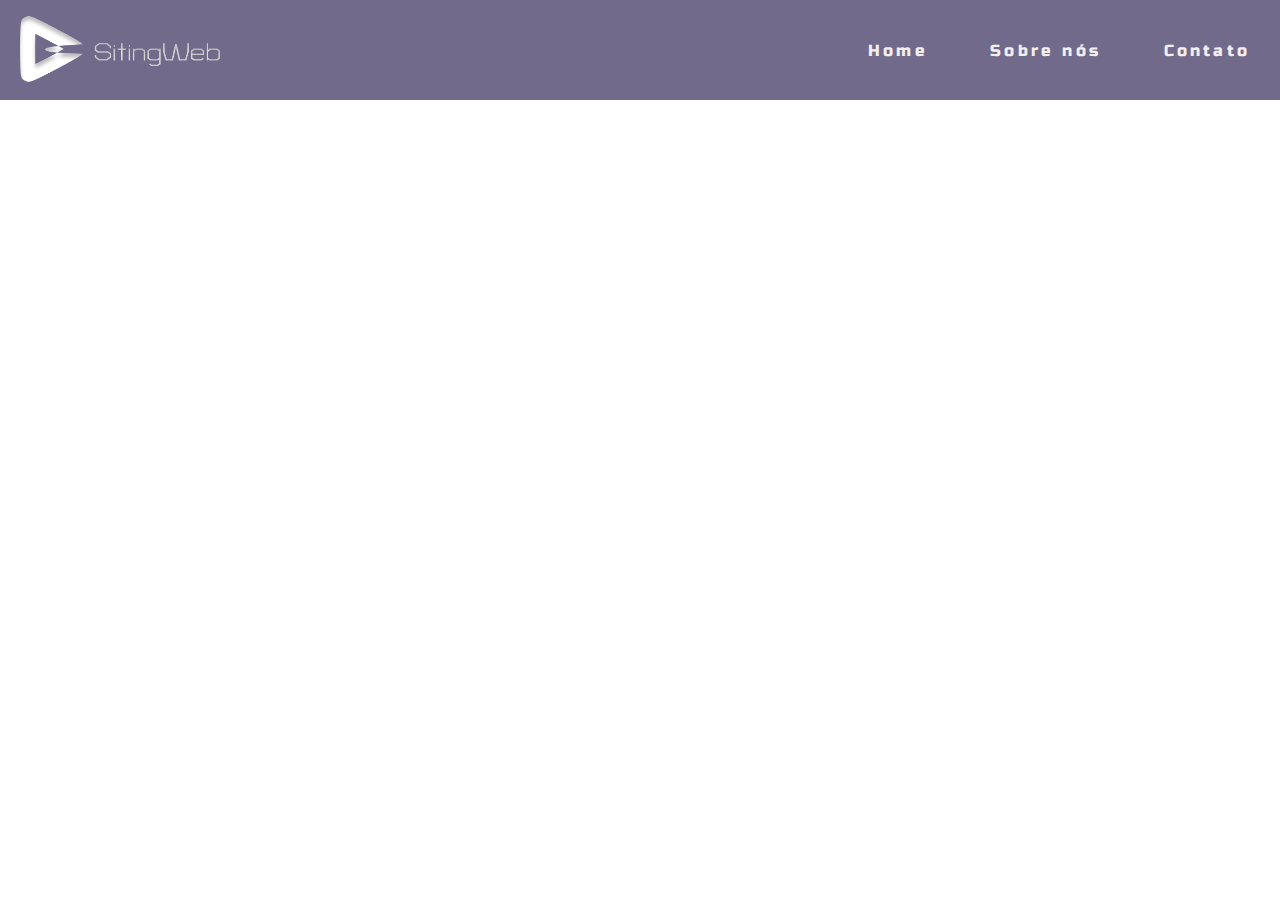
==== Modulo12/index.html @ 3c8757b7 "incluindo os links ao newsletter e o post" ====
<!DOCTYPE html>
<html lang="pt-br">
    <head>
        <title>SitingWeb</title>
        <meta charset="UTF-8">
        <meta name="viewport" content="width=device-width, initial-scale=1">    
        <link rel="stylesheet" href="css/main.css">
    </head>

    <body>
        
        <header>
        <div class="logo">
            <img src="imagens/logopag.png" alt="WebSiting" style="width: 200px;height: auto;">
        </div>
            <nav>
                <ul>
                     <li><a href="">Home</a></li>
                     <li><a href="">Sobre nós</a></li>
                     <li><a href="">Contato</a></li>
                    
                </ul>    
                    
            </nav>
          
        </header>

        <section>

            <div>
                <img src="" alt="">
            </div>
        </section>

       
       
       
       
    </body>
---- Modulo12/css/main.css ----
@import url('https://fonts.googleapis.com/css2?family=Turret+Road:wght@700&display=swap');
@import url('https://fonts.googleapis.com/css2?family=Russo+One&family=Turret+Road:wght@700&display=swap');

/*color navegador: #716A8A
color font: F3EEEF es como blanco*/

*{ margin: 0; padding: 0; box-sizing: border-box;}

html{font-size: 62.5%;}

header{
    background: #716A8A;
    display: flex; 
    height: 100px;
    justify-content: space-between;/*El logo y la lista se iran uno a cada esquina*/
    align-items: center; /*En este caso los elementos de la lista y el logo se podran centrar dentro del header*/
}


nav ul li {
    list-style: none; 
    display: inline-block;}/*Asi los elemtnos de la lista se colocaran uno al lado del otro*/

nav ul li a{
        text-decoration: none;
        color: #F3EEEF;
        font-size: 1.6rem;
        font-family: 'Russo One', sans-serif;
        display: block;/*Esto se hace para que a los elementos se les pueda añair padding y otras caracteristicas*/
        padding: 0.5rem 3.0rem;
        letter-spacing: 0.20em;}

.logo{margin-left: 2rem;}
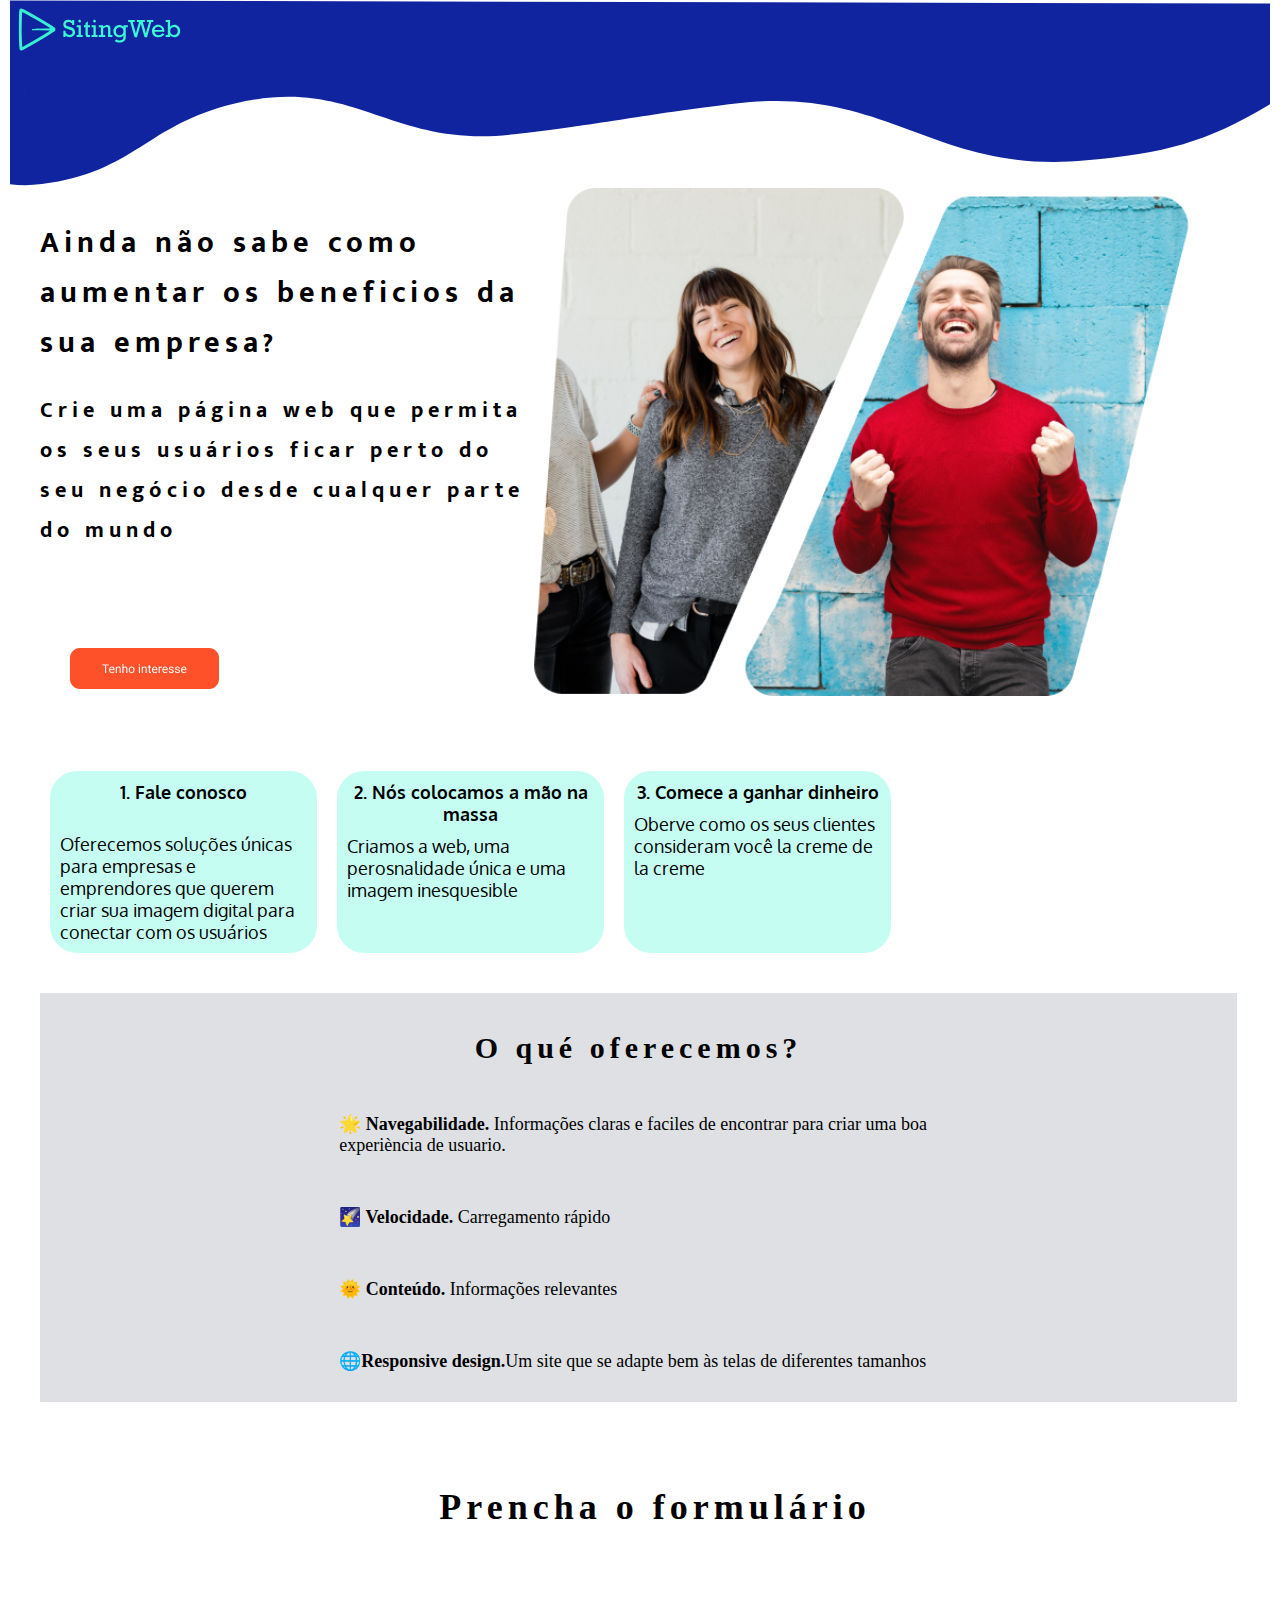
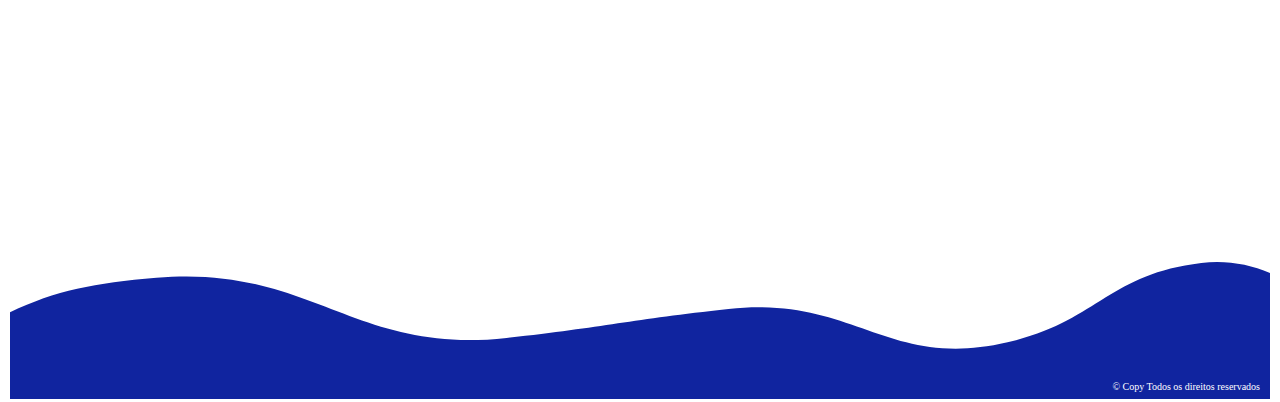
==== commit 49d3ee2c: "atualiza readme" ====
--- a/Modulo12/index.html
+++ b/Modulo12/index.html
@@ -3,36 +3,95 @@
     <head>
         <title>SitingWeb</title>
         <meta charset="UTF-8">
-        <meta name="viewport" content="width=device-width, initial-scale=1">    
+        <meta name="viewport" content="width=device-width, initial-scale=1.0">   
         <link rel="stylesheet" href="css/main.css">
+        <link rel="icon" href=imagens/logobueno.ico>
     </head>
 
     <body>
-        
-        <header>
-        <div class="logo">
-            <img src="imagens/logopag.png" alt="WebSiting" style="width: 200px;height: auto;">
-        </div>
-            <nav>
-                <ul>
-                     <li><a href="">Home</a></li>
-                     <li><a href="">Sobre nós</a></li>
-                     <li><a href="">Contato</a></li>
-                    
-                </ul>    
-                    
-            </nav>
-          
+
+        <header class="logowave">
+            <div>
+                <img src="imagens/wave.svg" alt="wave decoration" style="width: 100%;">
+            </div>
+             <div class="logo">
+                <img src="imagens/logo.svg" alt="logo" style="width: 100%;">
+             </div> 
         </header>
 
+
         <section>
+ <!-- primera parte titulos+fotos-->
+        <div class="main">
+                <div class="titulos">
+                    <h1>Ainda não sabe como aumentar os beneficios da sua empresa?</h1>
+                    <h3>Crie uma página web que permita os seus usuários ficar perto do 
+                          seu negócio desde cualquer parte do mundo</h3>
+                </div>
+<!-- Imagen direita-->
+                 <div class="gente">
+                    <img src="imagens/fotosgente.png" alt="pessoas rindo" style="width: 90%">
+                 </div>  
+        </div>
 
+
+            <div class="boton">
+                <img src="imagens/botao.png" alt="tenho interesse">
+            </div>
+
+
+<!-- Producto 3 steps-->
+         <div class="produto">
+            
+            <div class="contenedor">
+                <h4><b>1. Fale conosco</b></h4>
+                <p>Oferecemos soluções únicas para empresas 
+                    e emprendores que querem criar sua imagem 
+                    digital para conectar com os usuários</p>
+            </div>
+
+            <div class="contenedor">
+                <h4>2. Nós colocamos a mão na massa</h4>
+                <p>Criamos a web, uma perosnalidade única
+                     e uma imagem inesquesible</p>
+            </div>
+
+            <div class="contenedor">
+                <h4>3. Comece a ganhar dinheiro</h4>
+                <p>Oberve como os seus clientes consideram
+                     você la creme de la creme</p>
+            </div>
+
+        </div>
+
+        </section>
+        <section class="oferecemos">
             <div>
-                <img src="" alt="">
+                <h1>O qué oferecemos?</h1>
+               <p> <b>&#127775 Navegabilidade.</b> Informações claras e faciles 
+                de encontrar para criar uma boa experiència de usuario.</p>
+                <p><b>&#127776; Velocidade.</b> Carregamento rápido</p>
+                <p><b>&#127774 Conteúdo.</b> Informações relevantes </p>
+                <p><b>&#127760;Responsive design.</b>Um site que se adapte 
+                    bem às telas de diferentes tamanhos</p>
             </div>
         </section>
 
+        <section class="formulario">
+            <h1>Prencha o formulário</h1>
+
+            <div class="cognito">
+                <script src="https://www.cognitoforms.com/s/BAFeDWy5RUGGpKpx_iQPRg"></script>
+                <script>Cognito.load("forms", { id: "1" });</script>
+            </div>
+        </section>
        
+        <footer>
+
+            <img src="imagens/wave_footer.svg" alt="wave decoration" style="width: 100%;">
+            <p>	&#169 Copy Todos os direitos reservados</p>
+
+        </footer>
        
        
        
--- a/Modulo12/css/main.css
+++ b/Modulo12/css/main.css
@@ -1,36 +1,140 @@
-@import url('https://fonts.googleapis.com/css2?family=Turret+Road:wght@700&display=swap');
-@import url('https://fonts.googleapis.com/css2?family=Russo+One&family=Turret+Road:wght@700&display=swap');
+@import url('https://fonts.googleapis.com/css2?family=Mukta+Malar:wght@200&family=Russo+One&family=Turret+Road:wght@700&display=swap');
 
-/*color navegador: #716A8A
-color font: F3EEEF es como blanco*/
+@import url('https://fonts.googleapis.com/css2?family=Mukta+Malar:wght@200&family=Oxygen:wght@300&family=Russo+One&family=Turret+Road:wght@700&display=swap');
+
 
 *{ margin: 0; padding: 0; box-sizing: border-box;}
 
 html{font-size: 62.5%;}
+body{margin:0px 10px;}
 
-header{
+.logo{position: absolute;width:20%;}
+
+.logowave{display: flex;width:100%;}
+
+h1{
+    font-size: 3.0rem;
+    letter-spacing: 5px; 
+    line-height: 50px;
+    margin-top: 3rem;
+    }
+
+h3{
+    font-size: 2.2rem; 
+    margin-top: 23px; 
+    letter-spacing: 5px; 
+    line-height: 40px;}
+
+.titulos {
+    width: 40%; height:auto;
+    font-family: 'Mukta Malar', sans-serif; 
+    margin-right: 0rem;
+    }
+
+.gente{width: 60%;}
+
+
+.boton{margin-top: -5rem; margin-left:3rem;}
+
+section{margin-left: 3rem;}
+
+.main {display: flex;}
+
+
+.produto{
+    font-size: 1.8rem; 
+    display: flex; 
+    justify-content: space-between; 
+    width: 70%; 
+    height: auto;
+    margin-top: 6rem;}
+
+.contenedor{
+    width: 50%;
+    background: rgba(60, 247, 213, 0.29);
+    font-family: 'Oxygen', sans-serif;
+    border-radius: 27px;
+    margin: 1rem
+    ;}
+
+.contenedor>h4,p{margin: 10px;}
+
+.contenedor>h4{text-align: center;
+}
+
+.contenedor:first-child h4 {margin-bottom: 30px;}
+
+.oferecemos p{
+    font-size: 1.8rem; 
+    width: 50%;
+    margin: 0 auto; 
+    margin-top: 2rem;
+    padding-bottom: 3rem;
+}
+
+.oferecemos{background: #DEE0E4; height: auto; width:95%;}
+.oferecemos h1{text-align: center; margin-bottom: 4rem; padding-top: 3rem;}
+
+
+/*FORMULARIO*/
+
+.formulario>h1{
+    font-size:3.6rem;
+    font-family: font-family:'Mukta Malar', sans-serif;
+    margin-top:8rem;
+    text-align:center;}
+    
+    
+
+.cognito {
+    height: 330px !important;
+    overflow: hidden !important;}
+
+
+/*FOOTER*/
+footer>p{
+    color:white; 
+    position: relative; 
+    margin-top: -2rem; 
+    text-align: right;}
+
+
+/*RESPONSIVE DESIGN*/
+
+@media only screen and (max-width: 768px)
+{.main{display: block;}
+.titulos, .gente, .produto{width: 100%;}
+.boton{margin-top: 4rem;}
+.oferecemos{height: auto;}
+}
+@media only screen and (max-width: 434px){
+.cognito c-safari c-sml{margin-bottom:10rem;}
+.contenedor{width: 100%;}
+.produto{display: block;}}
+
+
+    
+/*header{
     background: #716A8A;
     display: flex; 
     height: 100px;
     justify-content: space-between;/*El logo y la lista se iran uno a cada esquina*/
-    align-items: center; /*En este caso los elementos de la lista y el logo se podran centrar dentro del header*/
-}
+    /*align-items: center; /*En este caso los elementos de la lista y el logo se podran centrar dentro del header*/
 
 
-nav ul li {
+
+/*nav ul li {
     list-style: none; 
     display: inline-block;}/*Asi los elemtnos de la lista se colocaran uno al lado del otro*/
 
-nav ul li a{
+/*nav ul li a{
         text-decoration: none;
         color: #F3EEEF;
         font-size: 1.6rem;
         font-family: 'Russo One', sans-serif;
         display: block;/*Esto se hace para que a los elementos se les pueda añair padding y otras caracteristicas*/
-        padding: 0.5rem 3.0rem;
-        letter-spacing: 0.20em;}
-
-.logo{margin-left: 2rem;}
+      
+      
 
     
 
